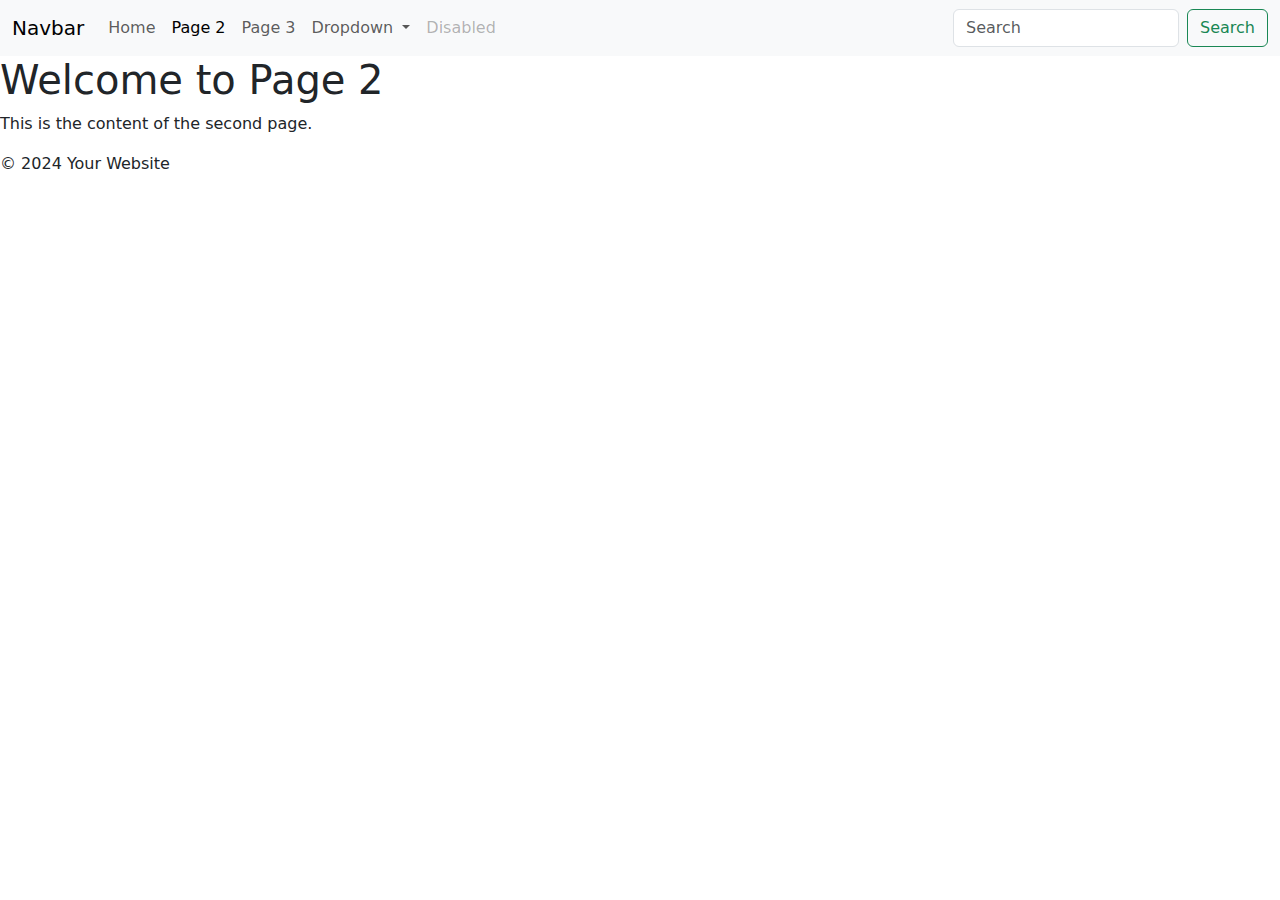
==== page2.html @ 40639ae7 "Initial commit with basic structure and content for index.html, page2.html, and page3.html" ====
<!DOCTYPE html>
<html lang="en">
<head>
    <meta charset="UTF-8">
    <meta name="viewport" content="width=device-width, initial-scale=1.0">
    <link href="https://cdn.jsdelivr.net/npm/bootstrap@5.3.3/dist/css/bootstrap.min.css" rel="stylesheet" integrity="sha384-QWTKZyjpPEjISv5WaRU9OFeRpok6YctnYmDr5pNlyT2bRjXh0JMhjY6hW+ALEwIH" crossorigin="anonymous">
    <link rel="stylesheet" href="styles.css">
    <title>page2</title>
</head>
<body>
    <header>
        <nav class="navbar navbar-expand-lg bg-body-tertiary">
            <div class="container-fluid">
                <a class="navbar-brand" href="#">Navbar</a>
                <button class="navbar-toggler" type="button" data-bs-toggle="collapse" data-bs-target="#navbarSupportedContent" aria-controls="navbarSupportedContent" aria-expanded="false" aria-label="Toggle navigation">
                    <span class="navbar-toggler-icon"></span>
                </button>
                <div class="collapse navbar-collapse" id="navbarSupportedContent">
                    <ul class="navbar-nav me-auto mb-2 mb-lg-0">
                        <li class="nav-item">
                            <a class="nav-link" href="index.html">Home</a>
                        </li>
                        <li class="nav-item">
                            <a class="nav-link active" aria-current="page" href="page2.html">Page 2</a>
                        </li>
                        <li class="nav-item">
                            <a class="nav-link" href="page3.html">Page 3</a>
                        </li>
                        <li class="nav-item dropdown">
                            <a class="nav-link dropdown-toggle" href="#" role="button" data-bs-toggle="dropdown" aria-expanded="false">
                                Dropdown
                            </a>
                            <ul class="dropdown-menu">
                                <li><a class="dropdown-item" href="#">Action</a></li>
                                <li><a class="dropdown-item" href="#">Another action</a></li>
                                <li><hr class="dropdown-divider"></li>
                                <li><a class="dropdown-item" href="#">Something else here</a></li>
                            </ul>
                        </li>
                        <li class="nav-item">
                            <a class="nav-link disabled" aria-disabled="true">Disabled</a>
                        </li>
                    </ul>
                    <form class="d-flex" role="search">
                        <input class="form-control me-2" type="search" placeholder="Search" aria-label="Search">
                        <button class="btn btn-outline-success" type="submit">Search</button>
                    </form>
                </div>
            </div>
        </nav>
    </header>
    <main>
        <section>
            <h1>Welcome to Page 2</h1>
            <p>This is the content of the second page.</p>
        </section>
    </main>
    <footer>
        <p>&copy; 2024 Your Website</p>
    </footer>
    <script src="https://cdn.jsdelivr.net/npm/bootstrap@5.3.3/dist/js/bootstrap.bundle.min.js" integrity="sha384-YvpcrYf0tY3lHB60NNkmXc5s9fDVZLESaAA55NDzOxhy9GkcIdslK1eN7N6jIeHz" crossorigin="anonymous"></script>
</body>
    
</body>
</html>
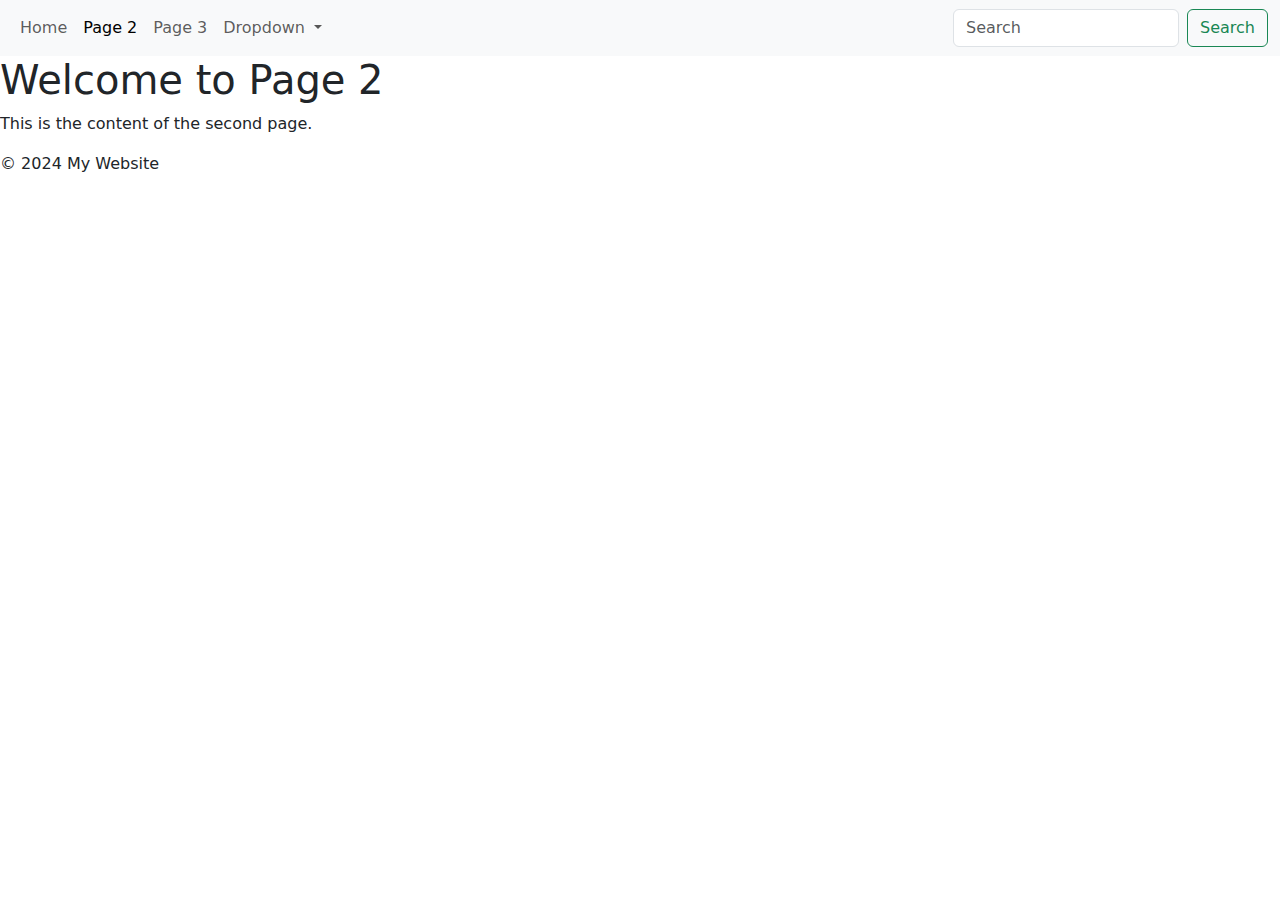
==== commit 46724f99: "Second commit, completed page1 html, css" ====
--- a/page2.html
+++ b/page2.html
@@ -9,9 +9,10 @@
 </head>
 <body>
     <header>
+    <!-- Bootstrap Navigation Bar -->
         <nav class="navbar navbar-expand-lg bg-body-tertiary">
             <div class="container-fluid">
-                <a class="navbar-brand" href="#">Navbar</a>
+                <!-- <a class="navbar-brand" href="#">Navbar</a> -->
                 <button class="navbar-toggler" type="button" data-bs-toggle="collapse" data-bs-target="#navbarSupportedContent" aria-controls="navbarSupportedContent" aria-expanded="false" aria-label="Toggle navigation">
                     <span class="navbar-toggler-icon"></span>
                 </button>
@@ -38,7 +39,7 @@
                             </ul>
                         </li>
                         <li class="nav-item">
-                            <a class="nav-link disabled" aria-disabled="true">Disabled</a>
+                            <!-- <a class="nav-link disabled" aria-disabled="true">Disabled</a> -->
                         </li>
                     </ul>
                     <form class="d-flex" role="search">
@@ -56,7 +57,7 @@
         </section>
     </main>
     <footer>
-        <p>&copy; 2024 Your Website</p>
+        <p>&copy; 2024 My Website</p>
     </footer>
     <script src="https://cdn.jsdelivr.net/npm/bootstrap@5.3.3/dist/js/bootstrap.bundle.min.js" integrity="sha384-YvpcrYf0tY3lHB60NNkmXc5s9fDVZLESaAA55NDzOxhy9GkcIdslK1eN7N6jIeHz" crossorigin="anonymous"></script>
 </body>
--- a/styles.css
+++ b/styles.css
@@ -0,0 +1,19 @@
+.background-image-container {
+    display: flex;
+    background-image: url(images_gifs/young-black-man-working-use-footage-081951102_iconl.webp);
+    background-size: cover; /* Makes sure the image covers the entire container */
+    background-position: center; /* Centers the image */
+    background-repeat: no-repeat; /* Prevents the image from repeating */
+    color: black; /* Sets the text color to white for contrast */
+    text-align: center; /* Centers the text */
+    height:600px;
+}
+/* Target the <p> tag with both classes */
+.background-image-container .lead.text-Black {
+    margin-top: 180px; /* Adjust top margin to move the text down */
+    color: black; /* Sets text color to black */
+    font-size: 1.25rem; /* Example: Adjust font size as needed */
+    text-align: center; /* Center text horizontally */
+    justify-content: center;
+}
+
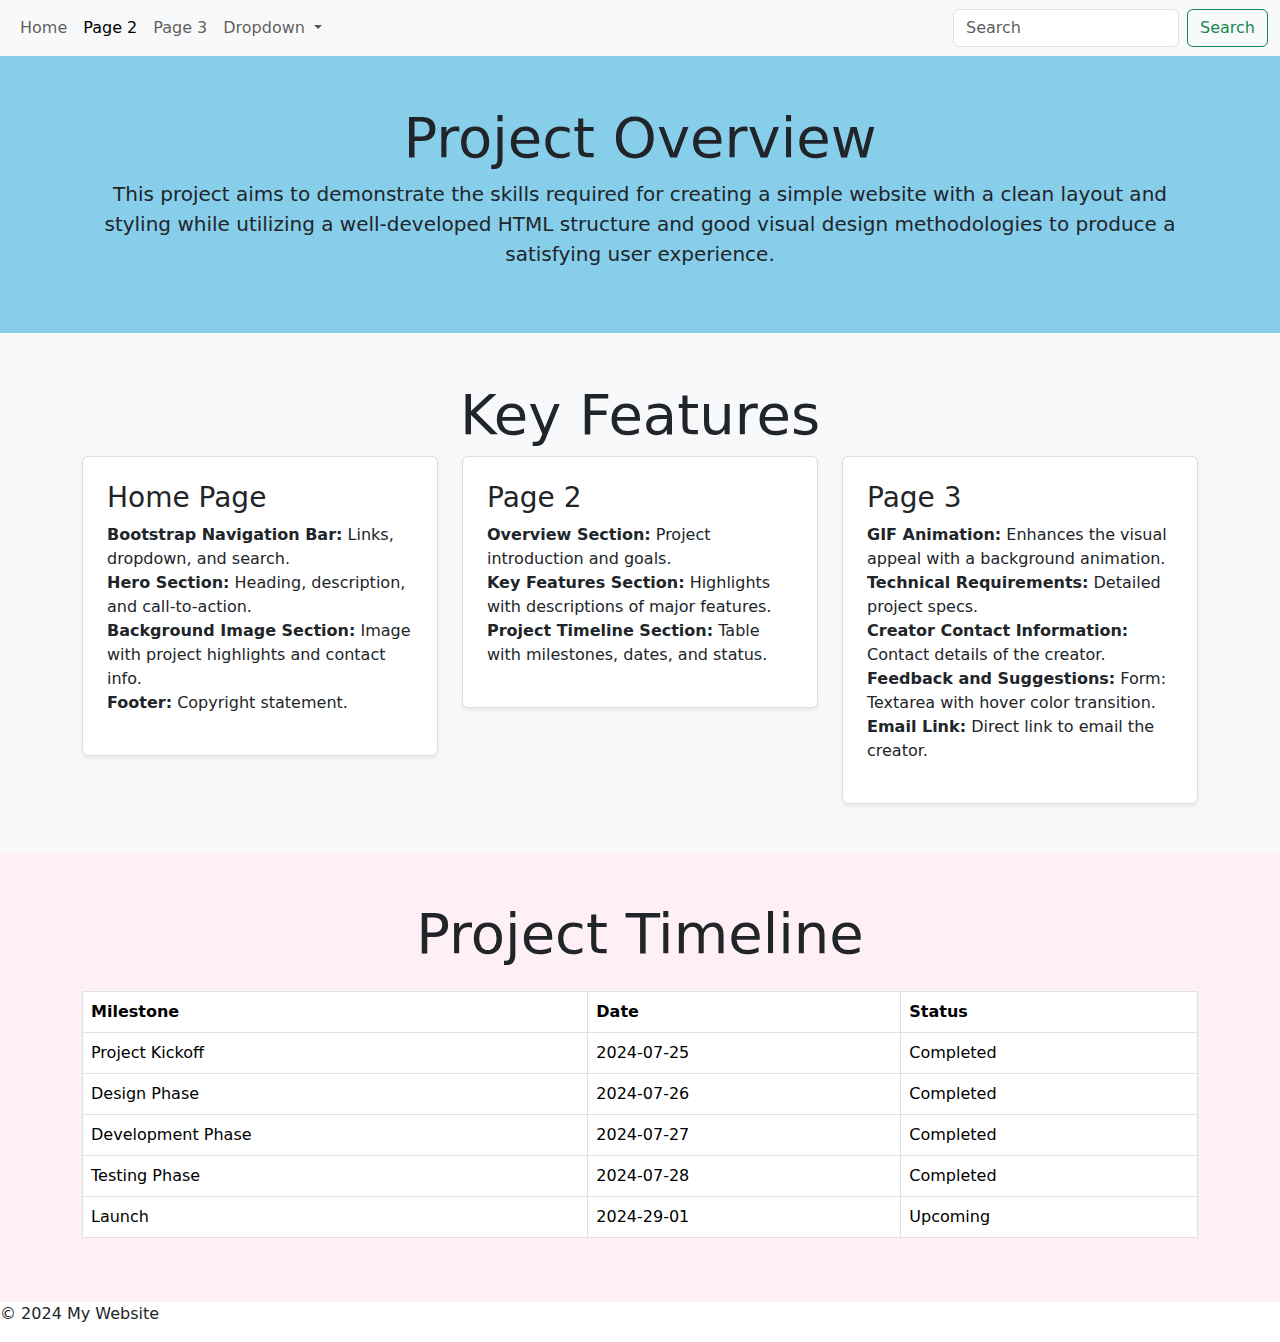
==== commit 466fbe1c: "Thrid/final commit todate, complete html and css" ====
--- a/page2.html
+++ b/page2.html
@@ -51,10 +51,97 @@
         </nav>
     </header>
     <main>
-        <section>
-            <h1>Welcome to Page 2</h1>
-            <p>This is the content of the second page.</p>
-        </section>
+         <!-- Overview Section -->
+    <section class="overview text-center py-5">
+        <div class="container">
+            <h2 class="display-4">Project Overview</h2>
+            <p class="lead">This project aims to demonstrate the skills required for creating a simple website with a clean layout and styling while utilizing a well-developed HTML structure and good visual design methodologies to produce a satisfying user experience.</p>
+        </div>
+    </section>
+
+    <!-- Key Features Section -->
+    <section class="features bg-light py-5">
+        <div class="container">
+            <h2 class="display-4 text-center">Key Features</h2>
+            <div class="row">
+                <div class="col-md-4">
+                    <div class="feature bg-white p-4 rounded shadow-sm">
+                        <h3>Home Page</h3>
+                        <p><strong>Bootstrap Navigation Bar:</strong> Links, dropdown, and search.<br>
+                            <strong>Hero Section:</strong> Heading, description, and call-to-action.<br>
+                            <strong>Background Image Section:</strong> Image with project highlights and contact info.<br>
+                            <strong>Footer:</strong> Copyright statement.</p>
+                    </div>
+                </div>
+                <div class="col-md-4">
+                    <div class="feature bg-white p-4 rounded shadow-sm">
+                        <h3>Page 2</h3>
+                        <p><strong>Overview Section:</strong> Project introduction and goals.<br>
+                            <strong>Key Features Section:</strong> Highlights with descriptions of major features.<br>
+                            <strong>Project Timeline Section:</strong> Table with milestones, dates, and status.</p>
+                    </div>
+                </div>
+                <div class="col-md-4">
+                    <div class="feature bg-white p-4 rounded shadow-sm">
+                        <h3>Page 3</h3>
+                        <p>
+                            <strong>GIF Animation:</strong>  Enhances the visual appeal with a background animation.<br>
+                            <strong>Technical Requirements:</strong> Detailed project specs.<br>
+                            <strong>Creator Contact Information:</strong> Contact details of the creator.<br>
+                            <strong>Feedback and Suggestions:</strong>
+                            
+                            Form: Textarea with hover color transition.<br>
+                           <strong> Email Link:</strong> Direct link to email the creator.
+                        </p>
+                    </div>
+                </div>
+            </div>
+        </div>
+    </section>
+
+    <!-- Project Timeline Section -->
+    <section class="timeline py-5">
+        <div class="container">
+            <h2 class="display-4 text-center">Project Timeline</h2>
+            <table class="table table-bordered mt-4">
+                <thead>
+                    <tr>
+                        <th>Milestone</th>
+                        <th>Date</th>
+                        <th>Status</th>
+                    </tr>
+                </thead>
+                <tbody>
+                    <tr>
+                        <td>Project Kickoff</td>
+                        <td>2024-07-25</td>
+                        <td>Completed</td>
+                    </tr>
+                    <tr>
+                        <td>Design Phase</td>
+                        <td>2024-07-26</td>
+                        <td>Completed</td>
+                    </tr>
+                    <tr>
+                        <td>Development Phase</td>
+                        <td>2024-07-27</td>
+                        <td>Completed</td>
+                    </tr>
+                    <tr>
+                        <td>Testing Phase</td>
+                        <td>2024-07-28</td>
+                        <td>Completed</td>
+                    </tr>
+                    <tr>
+                        <td>Launch</td>
+                        <td>2024-29-01</td>
+                        <td>Upcoming</td>
+                    </tr>
+                </tbody>
+            </table>
+        </div>
+    </section>
+
     </main>
     <footer>
         <p>&copy; 2024 My Website</p>
--- a/styles.css
+++ b/styles.css
@@ -1,19 +1,62 @@
 .background-image-container {
     display: flex;
     background-image: url(images_gifs/young-black-man-working-use-footage-081951102_iconl.webp);
-    background-size: cover; /* Makes sure the image covers the entire container */
-    background-position: center; /* Centers the image */
-    background-repeat: no-repeat; /* Prevents the image from repeating */
-    color: black; /* Sets the text color to white for contrast */
-    text-align: center; /* Centers the text */
+    background-size: cover; 
+    background-position: center; 
+    background-repeat: no-repeat; 
+    color: black; 
+    text-align: center; 
     height:600px;
 }
 /* Target the <p> tag with both classes */
 .background-image-container .lead.text-Black {
-    margin-top: 180px; /* Adjust top margin to move the text down */
-    color: black; /* Sets text color to black */
-    font-size: 1.25rem; /* Example: Adjust font size as needed */
-    text-align: center; /* Center text horizontally */
+    margin-top: 180px; 
+    color: black; 
+    font-size: 1.25rem; 
+    text-align: center; 
     justify-content: center;
 }
 
+/* Overview Section */
+.overview {
+    background-color: skyblue; 
+}
+
+/* Key Features Section */
+
+
+.feature {
+    border: 1px solid #ddd;
+    box-shadow: 0 4px 8px rgba(0, 0, 0, 0.1);
+}
+
+/* Project Timeline Section */
+.timeline {
+    background-color:lavenderblush; 
+}
+
+.table thead {
+    background-color: #f8f9fa; 
+}
+/* Background GIF Animation */
+.background-gif {
+    position: fixed;
+    top: 0;
+    left: 0;
+    width: 100%;
+    height: 100%;
+    background-image: url('images_gifs/giphy.gif');
+    background-size: cover;
+    background-position: center;
+    z-index: -1;
+    opacity: 0.2; 
+}
+
+/* Feedback Box Hover Effect */
+.feedback-box {
+    transition: background-color 0.3s ease-in-out;
+}
+
+.feedback-box:hover {
+    background-color: #f0f8ff; 
+}
